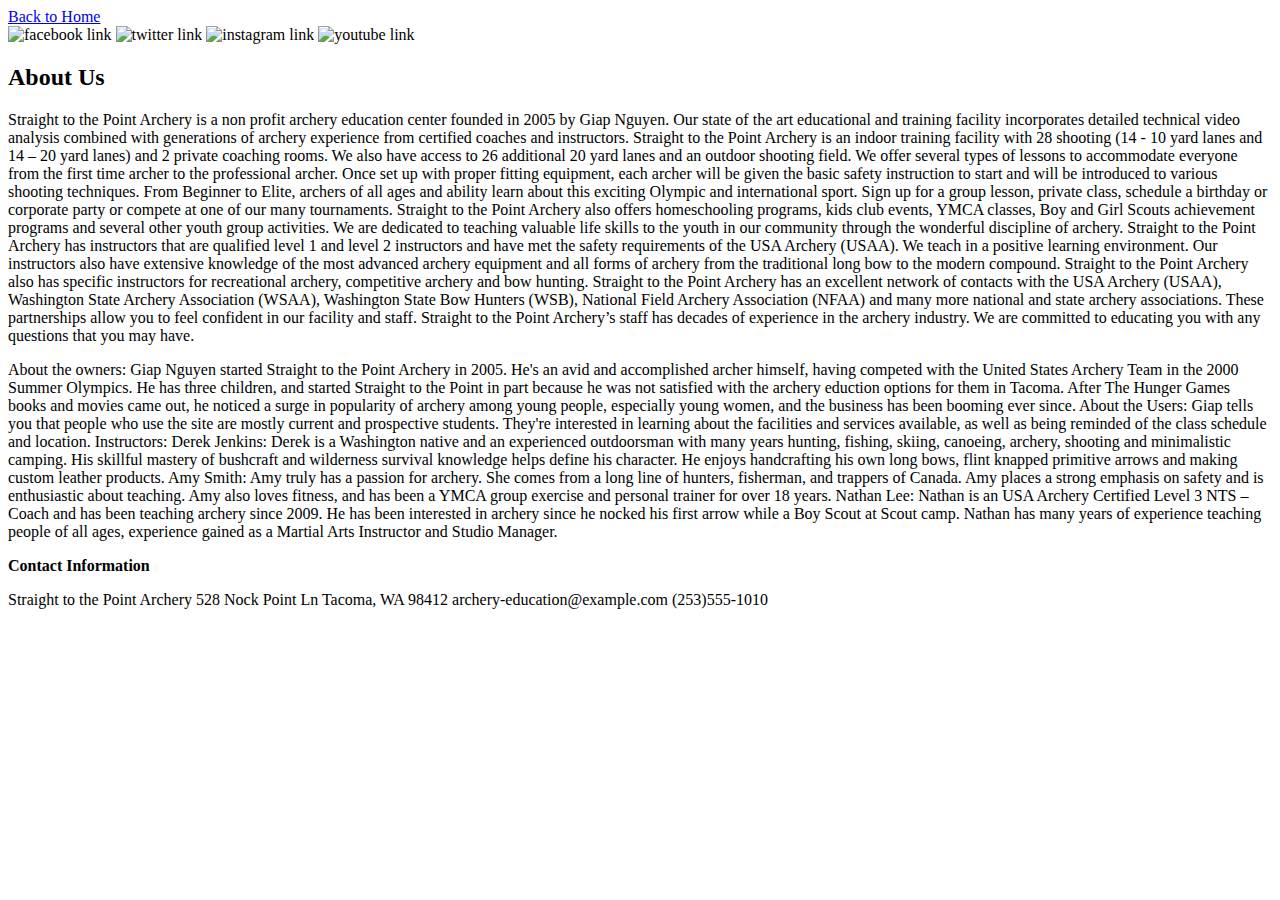
==== page2.html @ 833bcf74 "starter html pg1 and pg2" ====
<!DOCTYPE html>
  <html lang="en">

    <head>
      <title>Page 2</title>
      <link rel="stylesheet" type="text/css" href="styles/stylesheet.css">
    </head>

  <body>
    <nav>
      <a href="index.html">Back to Home</a>
    </nav>

    <aside>
    <img src="assets/fbicon.png" alt="facebook link">
    <img src="assets/twiticon.png" alt="twitter link">
    <img src="assets/instaicon.png" alt="instagram link">
    <img src="assets/yticon.png" alt="youtube link">
    </aside>

    <article>
      <h2>About Us</h2>
      <p>
Straight to the Point Archery is a non profit archery education center founded in 2005 by Giap Nguyen.  Our state of the art educational and training facility incorporates detailed technical video analysis combined with generations of archery experience from certified coaches and instructors.

Straight to the Point Archery is an indoor training facility with  28 shooting (14 -  10 yard lanes and 14 – 20 yard lanes) and 2 private coaching rooms. We also have access to 26  additional  20 yard lanes  and an outdoor shooting field.  We offer several types of lessons to accommodate everyone from the first time archer to the professional archer. Once set up with proper fitting equipment, each archer will be given the basic safety instruction to start and will be introduced to various shooting techniques.

From Beginner to Elite, archers of all ages and ability learn about this exciting Olympic and international sport. Sign up for a group lesson, private class, schedule a birthday or corporate party or compete at one of our many tournaments.  Straight to the Point Archery also offers homeschooling programs, kids club events, YMCA classes, Boy and Girl Scouts achievement programs and several other youth group activities. We are dedicated to teaching valuable life skills to the youth in our community through the wonderful discipline of archery.

Straight to the Point Archery has instructors that are qualified level 1 and level 2 instructors and have met the safety requirements of the USA Archery (USAA). We teach in a positive learning environment.  Our instructors also have extensive knowledge of the most advanced archery equipment and all forms of archery from the traditional long bow to the modern compound.  Straight to the Point Archery also has specific instructors for recreational archery, competitive archery and bow hunting.

Straight to the Point Archery has an excellent network of contacts with the USA Archery (USAA), Washington State Archery Association (WSAA), Washington State Bow Hunters (WSB), National Field Archery Association (NFAA) and many more national and state archery associations. These partnerships allow you to feel confident in our facility and staff.

Straight to the Point Archery’s staff has decades of experience in the archery industry. We are committed to educating you with any questions that you may have.
</p>

<p>About the owners:
	Giap Nguyen started Straight to the Point Archery in 2005. He's an avid and accomplished archer himself, having competed with the United States Archery Team in the 2000 Summer Olympics. He has three children, and  started Straight to the Point in part because he was not satisfied with the archery eduction options for them in Tacoma. After The Hunger Games books and movies came out, he noticed a surge in popularity of archery among young people, especially young women, and the business has been booming ever since.

About the Users:
	Giap tells you that people who use the site are mostly current and prospective students. They're interested in learning about the facilities and services available, as well as being reminded of the class schedule and location.

Instructors:
	Derek Jenkins: Derek is a Washington native and an experienced outdoorsman with many years hunting, fishing, skiing, canoeing, archery, shooting and minimalistic camping. His skillful mastery of bushcraft and wilderness survival knowledge helps define his character. He enjoys handcrafting his own long bows, flint knapped primitive arrows and making custom leather products.
	Amy Smith: Amy truly has a passion for archery. She comes from a long line of hunters, fisherman, and trappers of Canada. Amy  places a strong emphasis on safety and is enthusiastic about teaching. Amy also loves fitness, and  has been a YMCA group exercise and personal trainer for over 18 years.
	Nathan Lee: Nathan is an USA Archery Certified Level 3 NTS – Coach and has been teaching archery since 2009. He has been interested in archery since he nocked his first arrow while a Boy Scout at Scout camp. Nathan has many years of experience teaching people of all ages, experience gained as a Martial Arts Instructor and Studio Manager.</p>

    </article>

    <footer>
      <p><b>Contact Information</b></p>
      <p>
        Straight to the Point Archery
        528 Nock Point Ln
        Tacoma, WA 98412
        archery-education@example.com
        (253)555-1010
      </p>
    </footer>

  </body>

</html>
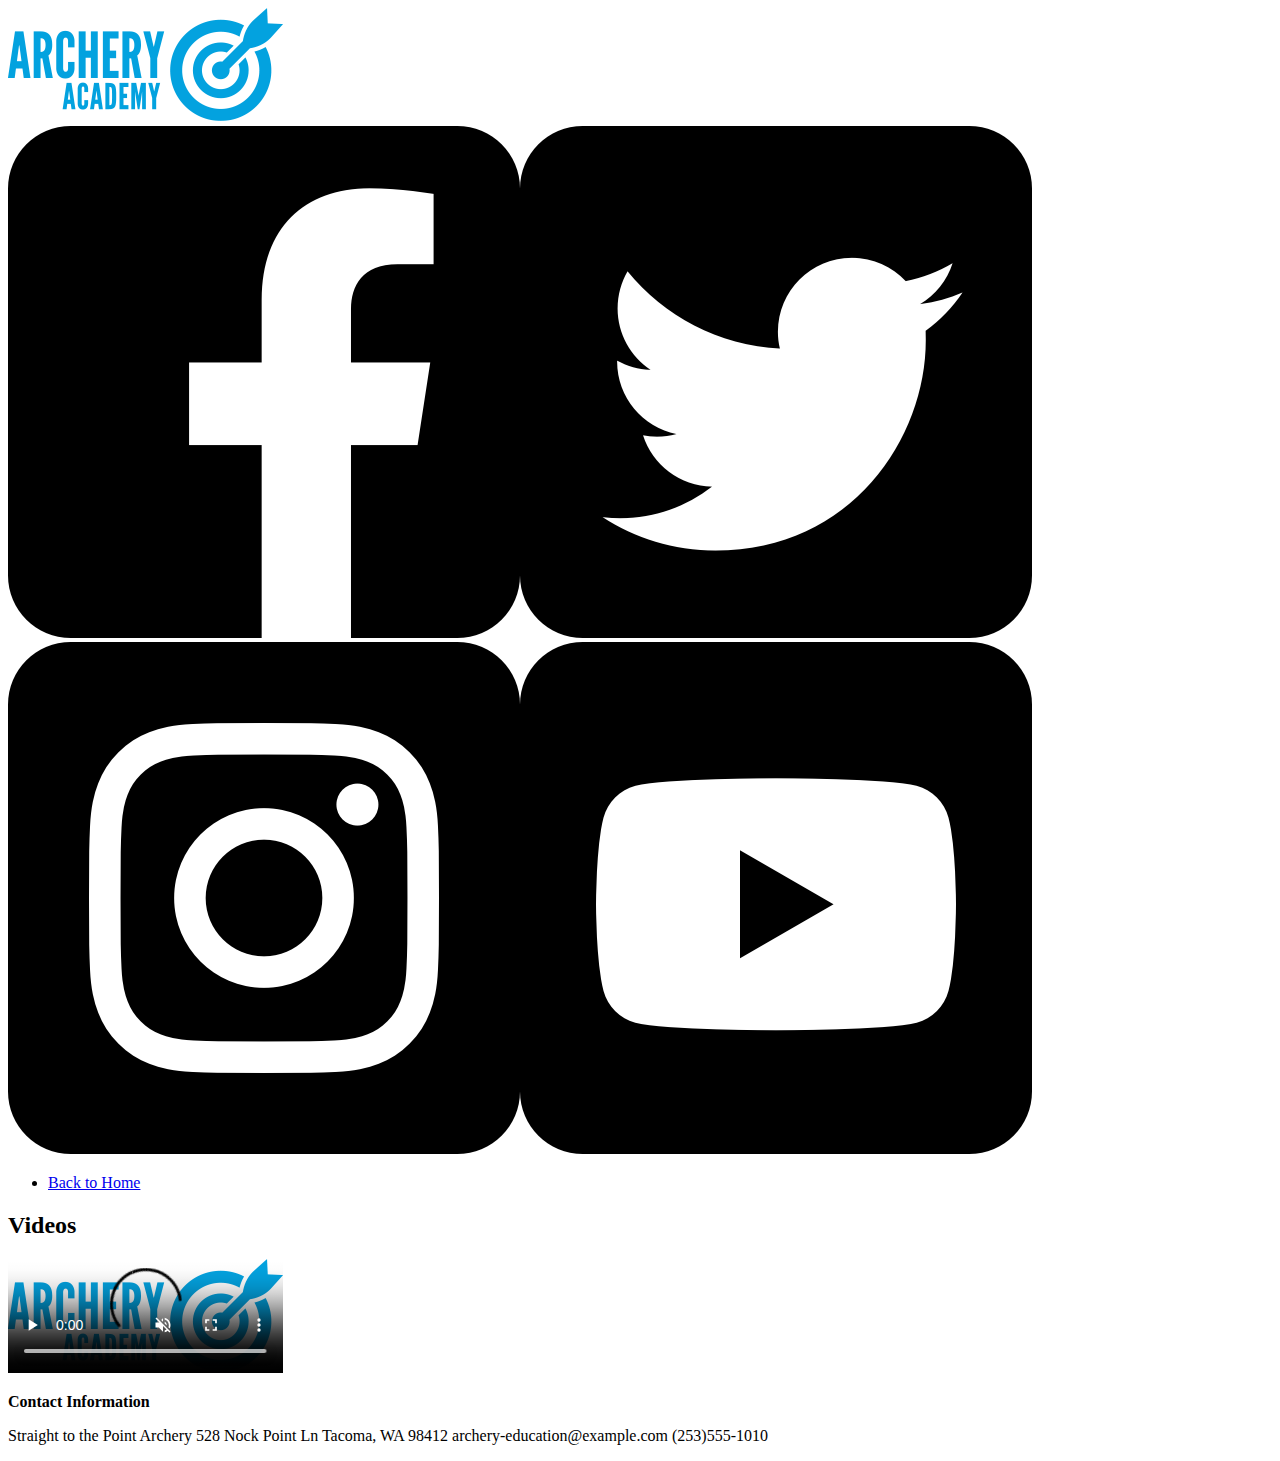
==== commit 27776e16: "page 2 media adds" ====
--- a/page2.html
+++ b/page2.html
@@ -7,47 +7,30 @@
     </head>
 
   <body>
-    <nav>
-      <a href="index.html">Back to Home</a>
-    </nav>
+    <body class="grid-container">
+      <a class="logo">
+          <img src="assets/archeryAcademy-logo-color.png" alt="archery acadamy logo">
+      </a>
 
-    <aside>
-    <img src="assets/fbicon.png" alt="facebook link">
-    <img src="assets/twiticon.png" alt="twitter link">
-    <img src="assets/instaicon.png" alt="instagram link">
-    <img src="assets/yticon.png" alt="youtube link">
-    </aside>
+      <aside class="social">
+        <img src="assets/fbicon.png" alt="facebook link"><img src="assets/twiticon.png" alt="twitter link"><img src="assets/instaicon.png" alt="instagram link"><img src="assets/yticon.png" alt="youtube link">
+      </aside>
 
-    <article>
-      <h2>About Us</h2>
-      <p>
-Straight to the Point Archery is a non profit archery education center founded in 2005 by Giap Nguyen.  Our state of the art educational and training facility incorporates detailed technical video analysis combined with generations of archery experience from certified coaches and instructors.
+      <ul class="nav">
+          <li><a href="index.html">Back to Home</a></li>
+      </ul>
 
-Straight to the Point Archery is an indoor training facility with  28 shooting (14 -  10 yard lanes and 14 – 20 yard lanes) and 2 private coaching rooms. We also have access to 26  additional  20 yard lanes  and an outdoor shooting field.  We offer several types of lessons to accommodate everyone from the first time archer to the professional archer. Once set up with proper fitting equipment, each archer will be given the basic safety instruction to start and will be introduced to various shooting techniques.
+    <article class="video">
+      <h2>Videos</h2>
 
-From Beginner to Elite, archers of all ages and ability learn about this exciting Olympic and international sport. Sign up for a group lesson, private class, schedule a birthday or corporate party or compete at one of our many tournaments.  Straight to the Point Archery also offers homeschooling programs, kids club events, YMCA classes, Boy and Girl Scouts achievement programs and several other youth group activities. We are dedicated to teaching valuable life skills to the youth in our community through the wonderful discipline of archery.
+      <video max-width="100%" height=auto controls poster="assets/archeryAcademy-logo-color.png" muted>
 
-Straight to the Point Archery has instructors that are qualified level 1 and level 2 instructors and have met the safety requirements of the USA Archery (USAA). We teach in a positive learning environment.  Our instructors also have extensive knowledge of the most advanced archery equipment and all forms of archery from the traditional long bow to the modern compound.  Straight to the Point Archery also has specific instructors for recreational archery, competitive archery and bow hunting.
-
-Straight to the Point Archery has an excellent network of contacts with the USA Archery (USAA), Washington State Archery Association (WSAA), Washington State Bow Hunters (WSB), National Field Archery Association (NFAA) and many more national and state archery associations. These partnerships allow you to feel confident in our facility and staff.
-
-Straight to the Point Archery’s staff has decades of experience in the archery industry. We are committed to educating you with any questions that you may have.
-</p>
-
-<p>About the owners:
-	Giap Nguyen started Straight to the Point Archery in 2005. He's an avid and accomplished archer himself, having competed with the United States Archery Team in the 2000 Summer Olympics. He has three children, and  started Straight to the Point in part because he was not satisfied with the archery eduction options for them in Tacoma. After The Hunger Games books and movies came out, he noticed a surge in popularity of archery among young people, especially young women, and the business has been booming ever since.
-
-About the Users:
-	Giap tells you that people who use the site are mostly current and prospective students. They're interested in learning about the facilities and services available, as well as being reminded of the class schedule and location.
-
-Instructors:
-	Derek Jenkins: Derek is a Washington native and an experienced outdoorsman with many years hunting, fishing, skiing, canoeing, archery, shooting and minimalistic camping. His skillful mastery of bushcraft and wilderness survival knowledge helps define his character. He enjoys handcrafting his own long bows, flint knapped primitive arrows and making custom leather products.
-	Amy Smith: Amy truly has a passion for archery. She comes from a long line of hunters, fisherman, and trappers of Canada. Amy  places a strong emphasis on safety and is enthusiastic about teaching. Amy also loves fitness, and  has been a YMCA group exercise and personal trainer for over 18 years.
-	Nathan Lee: Nathan is an USA Archery Certified Level 3 NTS – Coach and has been teaching archery since 2009. He has been interested in archery since he nocked his first arrow while a Boy Scout at Scout camp. Nathan has many years of experience teaching people of all ages, experience gained as a Martial Arts Instructor and Studio Manager.</p>
-
+        <source src="assets/video.mp4">
+        You're browser doesn't play videos :(
+      </video>
     </article>
 
-    <footer>
+    <footer class="footer">
       <p><b>Contact Information</b></p>
       <p>
         Straight to the Point Archery
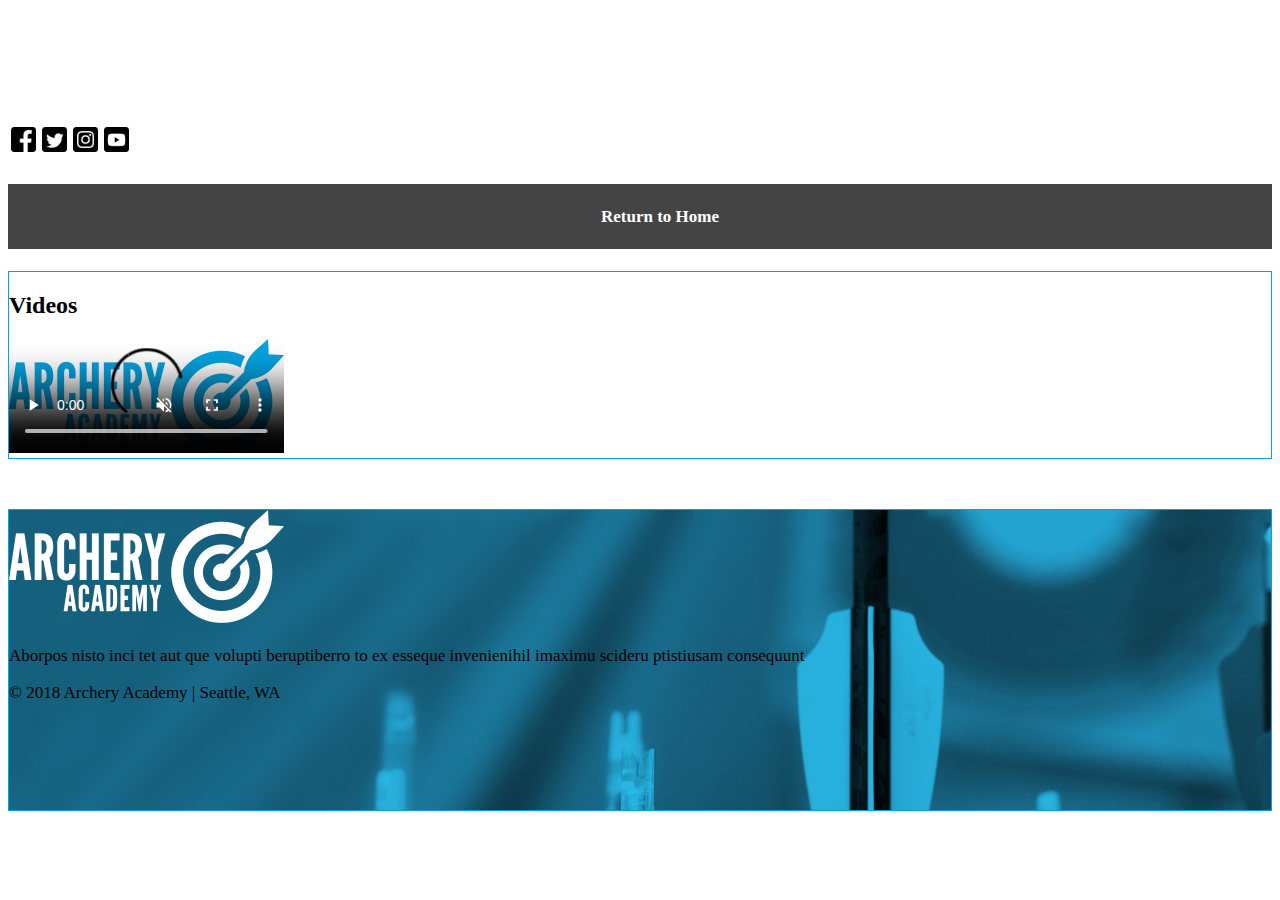
==== commit e2dfe661: "updating 2nd page" ====
--- a/page2.html
+++ b/page2.html
@@ -6,24 +6,25 @@
       <link rel="stylesheet" type="text/css" href="styles/stylesheet.css">
     </head>
 
-  <body>
     <body class="grid-container">
       <a class="logo">
-          <img src="assets/archeryAcademy-logo-color.png" alt="archery acadamy logo">
+          <img src="assets/archeryAcademy-logo-white.png" alt="archery acadamy logo">
+
+          <aside class="social">
+
+            <img src="assets/fbicon.png" alt="facebook link"><img src="assets/twiticon.png" alt="twitter link"><img src="assets/instaicon.png" alt="instagram link"><img src="assets/yticon.png" alt="youtube link">
+
+          </aside>
       </a>
 
-      <aside class="social">
-        <img src="assets/fbicon.png" alt="facebook link"><img src="assets/twiticon.png" alt="twitter link"><img src="assets/instaicon.png" alt="instagram link"><img src="assets/yticon.png" alt="youtube link">
-      </aside>
-
-      <ul class="nav">
-          <li><a href="index.html">Back to Home</a></li>
+      <ul class="nav" id="nav">
+          <li><a href="index.html"><h4>Return to Home</h4></a></li>
       </ul>
 
     <article class="video">
       <h2>Videos</h2>
 
-      <video max-width="100%" height=auto controls poster="assets/archeryAcademy-logo-color.png" muted>
+      <video controls poster="assets/archeryAcademy-logo-color.png" muted>
 
         <source src="assets/video.mp4">
         You're browser doesn't play videos :(
@@ -31,14 +32,12 @@
     </article>
 
     <footer class="footer">
-      <p><b>Contact Information</b></p>
-      <p>
-        Straight to the Point Archery
-        528 Nock Point Ln
-        Tacoma, WA 98412
-        archery-education@example.com
-        (253)555-1010
-      </p>
+      <img src="assets/archeryAcademy-logo-white.png" alt="archery acadamy logo white">
+        <p id="first">Aborpos nisto inci tet aut que volupti beruptiberro to ex esseque invenienihil imaximu scideru ptistiusam consequunt</p>
+
+        <p id="seccond">© 2018 Archery Academy   |   Seattle, WA</p>
+
+
     </footer>
 
   </body>
--- a/styles/stylesheet.css
+++ b/styles/stylesheet.css
@@ -0,0 +1,144 @@
+.grid-container body {
+  border: 1px solid red;
+}
+
+.grid-container {
+  display: grid;
+  grid-gap: 5px 5px;
+}
+
+.logo {
+  grid-column-start: 1;
+  grid-column-end: 8;
+  grid-row-start: 1;
+  grid-row-end: 2;
+  }
+
+.social {
+  grid-column-start: 8;
+  grid-column-end: 12;
+  grid-row-start: 1;
+  grid-row-end: 2;
+  }
+
+.social img {
+  padding-left: 3px;
+  padding-right: 3px;
+  height: 25px;
+  width: 25px;
+  }
+
+.nav {
+  display: flex;
+  background-color: #444444;
+  flex-direction: row;
+  justify-content: space-around;
+  grid-column: 1 / 12;
+  grid-row: 3 / 4;
+  }
+
+.test {
+  border: 1px solid #03a3df;
+  grid-column: 8 / 12;
+  grid-row: 5 / 10;
+  }
+
+.lessons {
+  border: 1px solid #03a3df;
+  grid-column: 1 / 8;
+  grid-row: 5 / 6;
+  }
+
+.classes {
+  border: 1px solid #03a3df;
+  grid-column: 1 / 8;
+  grid-row: 7 / 8;
+  }
+
+.instructors {
+  border: 1px solid #03a3df;
+  grid-column: 1 / 8;
+  grid-row: 9 / 10;
+  }
+
+.aboutus {
+  border: 1px solid #03a3df;
+  grid-column: 1 / 12;
+  grid-row: 10 / 11;
+  }
+
+
+.nondisc {
+  border: 1px solid #03a3df;
+  grid-column: 1 / 12;
+  grid-row: 12 / 13;
+  }
+
+.footer {
+  border: 1px solid #03a3df;
+  grid-column: 1 / 12;
+  grid-row: 14 / 15;
+}
+
+.video {
+  border: 1px solid #03a3df;
+  grid-column: 1 / 12;
+  grid-row: 4 / 5;
+}
+
+}
+
+ul {
+    list-style-type: none;
+    background-color: #444444;
+
+}
+li {
+  display: inline;
+  background-color: #444444;
+
+}
+ul a {
+  color: white;
+  background-color: #444444;
+  text-decoration: none;
+}
+
+
+footer {
+  background-image: url("footerimage.jpg");
+  height: 300px;
+}
+
+h1 {
+    font: Arial;
+    font-weight: bold;
+    font-size: 40px;
+  }
+
+h2 {
+    font: Arial;
+    font-weight: bold;
+    font-size: 24px;
+    }
+
+body {
+    font: arial;
+    font-weight: normal;
+    font-size: 17px;
+}
+
+callout {
+  font: arial;
+  font-weight: normal;
+  color: #03a3df;
+  font-size: 30px;
+}
+
+speakername {
+  font: arial;
+  font-weight: bold;
+  color: #03a3df;
+  font-size: 14px;
+  text-transform: uppercase;
+}
